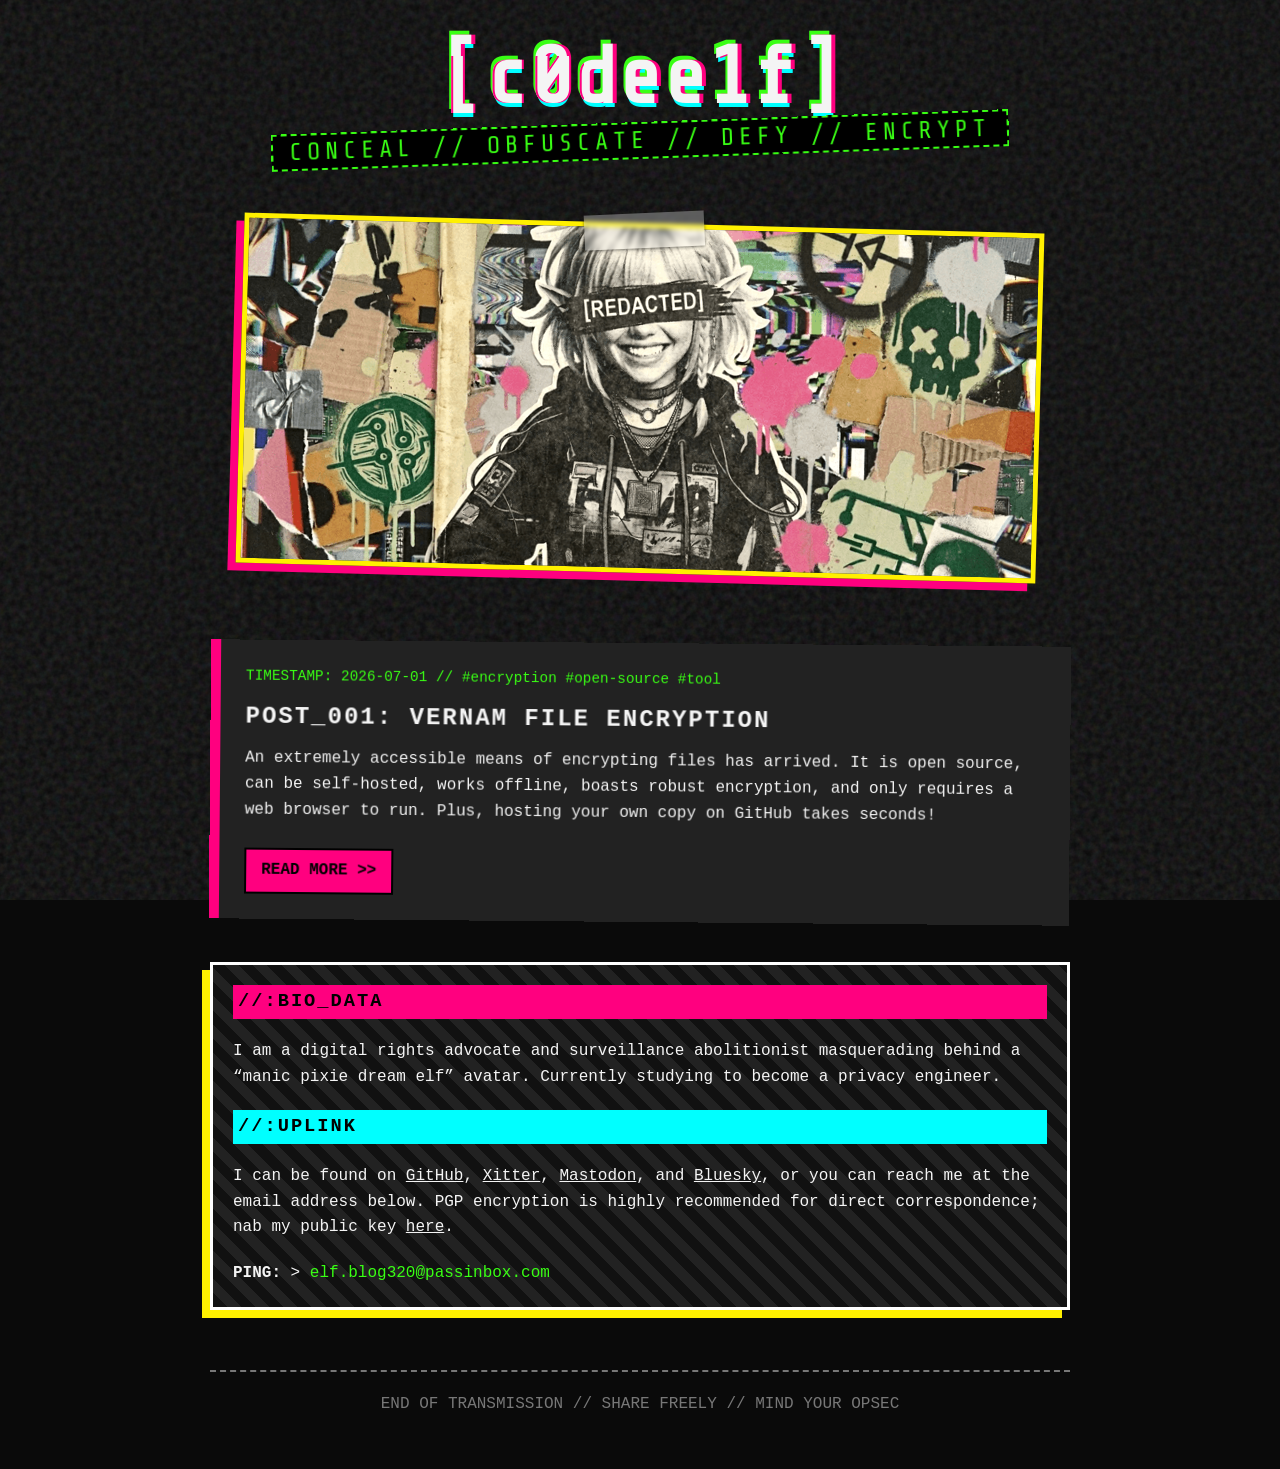
==== index.html @ 68ffd5a5 "Initial commit" ====
<!DOCTYPE html>
<html lang="en">
<head>
    <meta charset="UTF-8">
    <meta name="robots" content="index, follow">
    <meta name="viewport" content="width=device-width, initial-scale=1.0">
    <title>c0dee1f_comms//:CORE</title>
    <link rel="icon" type="image/png" sizes="32x32" href="favicon-32x32.png">
    <link rel="icon" type="image/png" sizes="16x16" href="favicon-16x16.png">
    <link rel="apple-touch-icon" sizes="180x180" href="apple-touch-icon.png">
    <link rel="manifest" href="site.webmanifest">
    <link rel="stylesheet" href="assets/css/style.css">
    <link href="https://fonts.googleapis.com/css2?family=Share+Tech+Mono&display=swap" rel="stylesheet">
</head>
<body>
    <div class="background-noise"></div>
    <header class="zine-header">
        <h1 class="glitch" data-text="[c0dee1f]">[c0dee1f]</h1>
        <p class="subtitle">CONCEAL // OBFUSCATE // DEFY // ENCRYPT</p>
    </header>
    <div class="mascot-container">
        <div class="tape"></div>
        <img src="assets/img/avatar.png" alt="A grinning, achromatic female elf wears a stylish hoodie in front of a vibrant, patchwork backdrop">
    </div>
    <div class="container">
        <main id="articles">  
            <article>
                <span class="article-meta">TIMESTAMP: 2026-07-01 // #encryption #open-source #tool</span>
                <h2 class="glitch-text" data-text="POST_001: VERNAM FILE ENCRYPTION">POST_001: VERNAM FILE ENCRYPTION</h2>
                <p>An extremely accessible means of encrypting files has arrived. It is open source, can be self-hosted, works offline, boasts robust encryption, and only requires a web browser to run. Plus, hosting your own copy on GitHub takes seconds!</p>
                <a href="post/001.html" class="read-more">READ MORE &gt;&gt;</a>
            </article>
        </main>
        <div class="sidebar-section">
            <h3 id="about" class="highlight-pink">//:BIO_DATA</h3>
            <p>I am a digital rights advocate and surveillance abolitionist masquerading behind a &ldquo;manic pixie dream elf&rdquo; avatar. Currently studying to become a privacy engineer.</p>
            <h3 id="contact" class="highlight-cyan">//:UPLINK</h3>
            <p>I can be found on <a href="https://github.com/c0dee1f" target="_blank" rel="noopener noreferrer">GitHub</a>, <a href="https://x.com/c0dee1f" target="_blank" rel="noopener noreferrer">Xitter</a>, <a href="https://infosec.exchange/@c0dee1f" target="_blank" rel="noopener noreferrer">Mastodon</a>, and <a href="https://bsky.app/profile/c0dee1f.bsky.social" target="_blank" rel="noopener noreferrer">Bluesky</a>, or you can reach me at the email address below. PGP encryption is highly recommended for direct correspondence; nab my public key <a href="assets/misc/publickey.asc">here</a>.</p>
            <p><strong>PING:</strong> &gt; <span style="color: var(--neon-green);">elf&#46;blog&#51;2&#48;&#64;&#112;assinbox&#46;com</span></p>
        </div>
        <footer>
            <p>END OF TRANSMISSION // SHARE FREELY // MIND YOUR OPSEC</p>
        </footer>
    </div>
    <script src="assets/js/script.js"></script>
</body>
</html>
---- assets/css/style.css ----
/* Color palette */
:root {
    --bg-dark: #0a0a0a;
    --neon-pink: #ff007f;
    --neon-green: #39ff14;
    --neon-cyan: #00ffff;
    --neon-yellow: #fff000;
    --paper: #f4f4f4;
    --paper-dark: #1a1a1a;
    --tape-gray: #777;
    --font-mono: 'Share Tech Mono', monospace;
}

* {
    box-sizing: border-box;
    margin: 0;
    padding: 0;
}

body {
    background-color: var(--bg-dark);
    color: var(--paper);
    font-family: var(--font-mono);
    overflow-x: hidden;
    position: relative;
    padding: 2rem;
}

a {
    color: inherit;
}

/* Simulated grain/noise background */
.background-noise {
    position: fixed;
    top: 0; left: 0; width: 100vw; height: 100vh;
    background-image: url('data:image/svg+xml,%3Csvg viewBox="0 0 200 200" xmlns="http://www.w3.org/2000/svg"%3E%3Cfilter id="noiseFilter"%3E%3CfeTurbulence type="fractalNoise" baseFrequency="0.65" numOctaves="3" stitchTiles="stitch"/%3E%3C/filter%3E%3Crect width="100%25" height="100%25" filter="url(%23noiseFilter)"/%3E%3C/svg%3E');
    opacity: 0.15;
    z-index: -1;
    pointer-events: none;
}

/* Header & glitch effect */
.zine-header {
    text-align: center;
    margin-bottom: 4rem;
    position: relative;
}

.glitch {
    font-size: 5rem;
    font-weight: bold;
    text-transform: lowercase;
    position: relative;
    color: var(--paper);
    text-shadow: 0.05em 0 0 var(--neon-pink), -0.025em -0.05em 0 var(--neon-green),
                 0.025em 0.05em 0 var(--neon-cyan);
    animation: glitch 1s infinite;
}

.glitch::before, .glitch::after {
    content: attr(data-text);
    position: absolute;
    top: 0;
    left: 0;
    width: 100%;
    height: 100%;
}

.glitch::before {
    left: 2px;
    text-shadow: -2px 0 var(--neon-pink);
    clip: rect(24px, 550px, 90px, 0);
    animation: glitch-anim-2 3s infinite linear alternate-reverse;
}

.glitch::after {
    left: -2px;
    text-shadow: -2px 0 var(--neon-cyan);
    clip: rect(85px, 550px, 140px, 0);
    animation: glitch-anim 2.5s infinite linear alternate-reverse;
}

.subtitle {
    font-size: 1.5rem;
    color: var(--neon-green);
    letter-spacing: 5px;
    background: #000;
    display: inline-block;
    padding: 0.2rem 1rem;
    border: 2px dashed var(--neon-green);
    transform: rotate(-2deg);
}

/* Glitch keyframes */
@keyframes glitch-anim {
    0% { clip: rect(44px, 9999px, 83px, 0); }
    20% { clip: rect(10px, 9999px, 98px, 0); }
    40% { clip: rect(61px, 9999px, 20px, 0); }
    60% { clip: rect(85px, 9999px, 51px, 0); }
    80% { clip: rect(27px, 9999px, 32px, 0); }
    100% { clip: rect(65px, 9999px, 88px, 0); }
}
@keyframes glitch-anim-2 {
    0% { clip: rect(29px, 9999px, 86px, 0); }
    20% { clip: rect(13px, 9999px, 14px, 0); }
    40% { clip: rect(72px, 9999px, 48px, 0); }
    60% { clip: rect(98px, 9999px, 60px, 0); }
    80% { clip: rect(4px, 9999px, 19px, 0); }
    100% { clip: rect(85px, 9999px, 41px, 0); }
}

/* Hero/mascot area */
.mascot-container {
    border: 5px solid var(--neon-yellow);
    background: #111;
    height: 350px;
    display: flex;
    align-items: center;
    justify-content: center;
    transform: rotate(1.5deg);
    margin: 0 auto;
    margin-bottom: 50px;
    position: relative;
    box-shadow: -8px 8px 0 var(--neon-pink);
    max-width: 800px;
}

.mascot-container img {
    width: 100%;
    height: 100%;
    object-fit: cover;
    filter: contrast(1.2) grayscale(0.2); /* Gives it a slightly gritty look */
}

/* Fake piece of tape holding the image down */
.tape {
    position: absolute;
    background: rgba(255, 255, 255, 0.3);
    height: 35px;
    width: 120px;
    top: -15px;
    left: 50%;
    transform: translateX(-50%) rotate(-4deg);
    backdrop-filter: blur(2px);
    z-index: 10;
    box-shadow: 0 1px 3px rgba(0,0,0,0.5);
}

/* Typography & Highlights */
h1, h2, h3 {
    text-transform: uppercase;
    font-weight: bold;
    letter-spacing: 2px;
}

.highlight-pink { background-color: var(--neon-pink); color: #000; padding: 2px 5px; }
.highlight-cyan { background-color: var(--neon-cyan); color: #000; padding: 2px 5px; }

.kaomoji {
    white-space: nowrap;
}

/* Layout container */
.container {
    max-width: 900px;
    margin: 0 auto;
    position: relative;
    color: #f4f4f4;
    font-family: 'Courier New', Courier, monospace;
    line-height: 1.6;
    overflow-x: hidden;
    padding: 20px;
}

/* Main content (stacked articles) */
main {
    display: flex;
    flex-direction: column;
    gap: 40px;
}

article {
    background: #222;
    padding: 25px;
    border-left: 10px solid var(--neon-pink);
    position: relative;
    transform: rotate(0.5deg);
}

article:nth-child(even) {
    border-left: none;
    border-right: 10px solid var(--neon-cyan);
    transform: rotate(-1deg);
}

article:nth-child(3n) {
    border-left: 10px solid var(--neon-green);
    transform: rotate(0.5deg);
}

article p {
    margin: 10px 0;
}

article img {
    max-width: 100%;
    height: auto;
    display: block;
    margin: 1rem 0;
}

.article-meta {
    font-size: 0.9rem;
    color: var(--neon-green);
    margin-bottom: 10px;
    display: block;
}

.read-more {
    display: inline-block;
    margin-top: 15px;
    padding: 8px 15px;
    background: var(--neon-pink);
    color: #000;
    text-decoration: none;
    font-weight: bold;
    text-transform: uppercase;
    border: 2px solid #000;
}

.read-more:hover {
    background: #000;
    color: var(--neon-pink);
    border-color: var(--neon-pink);
}

/* About & contact sections */
.sidebar-section {
    background: repeating-linear-gradient(
        45deg,
        #111,
        #111 10px,
        #222 10px,
        #222 20px
    );
    border: 3px solid #fff;
    padding: 20px;
    margin-top: 40px;
    box-shadow: -8px 8px 0 var(--neon-yellow);
}

.sidebar-section p {
    margin: 20px 0;
}

.sidebar-section p:last-child {
    margin-bottom: 0;
}

/* Footer section */
footer {
    margin-top: 60px;
    text-align: center;
    border-top: 2px dashed var(--tape-gray);
    padding-top: 20px;
    color: var(--tape-gray);
}
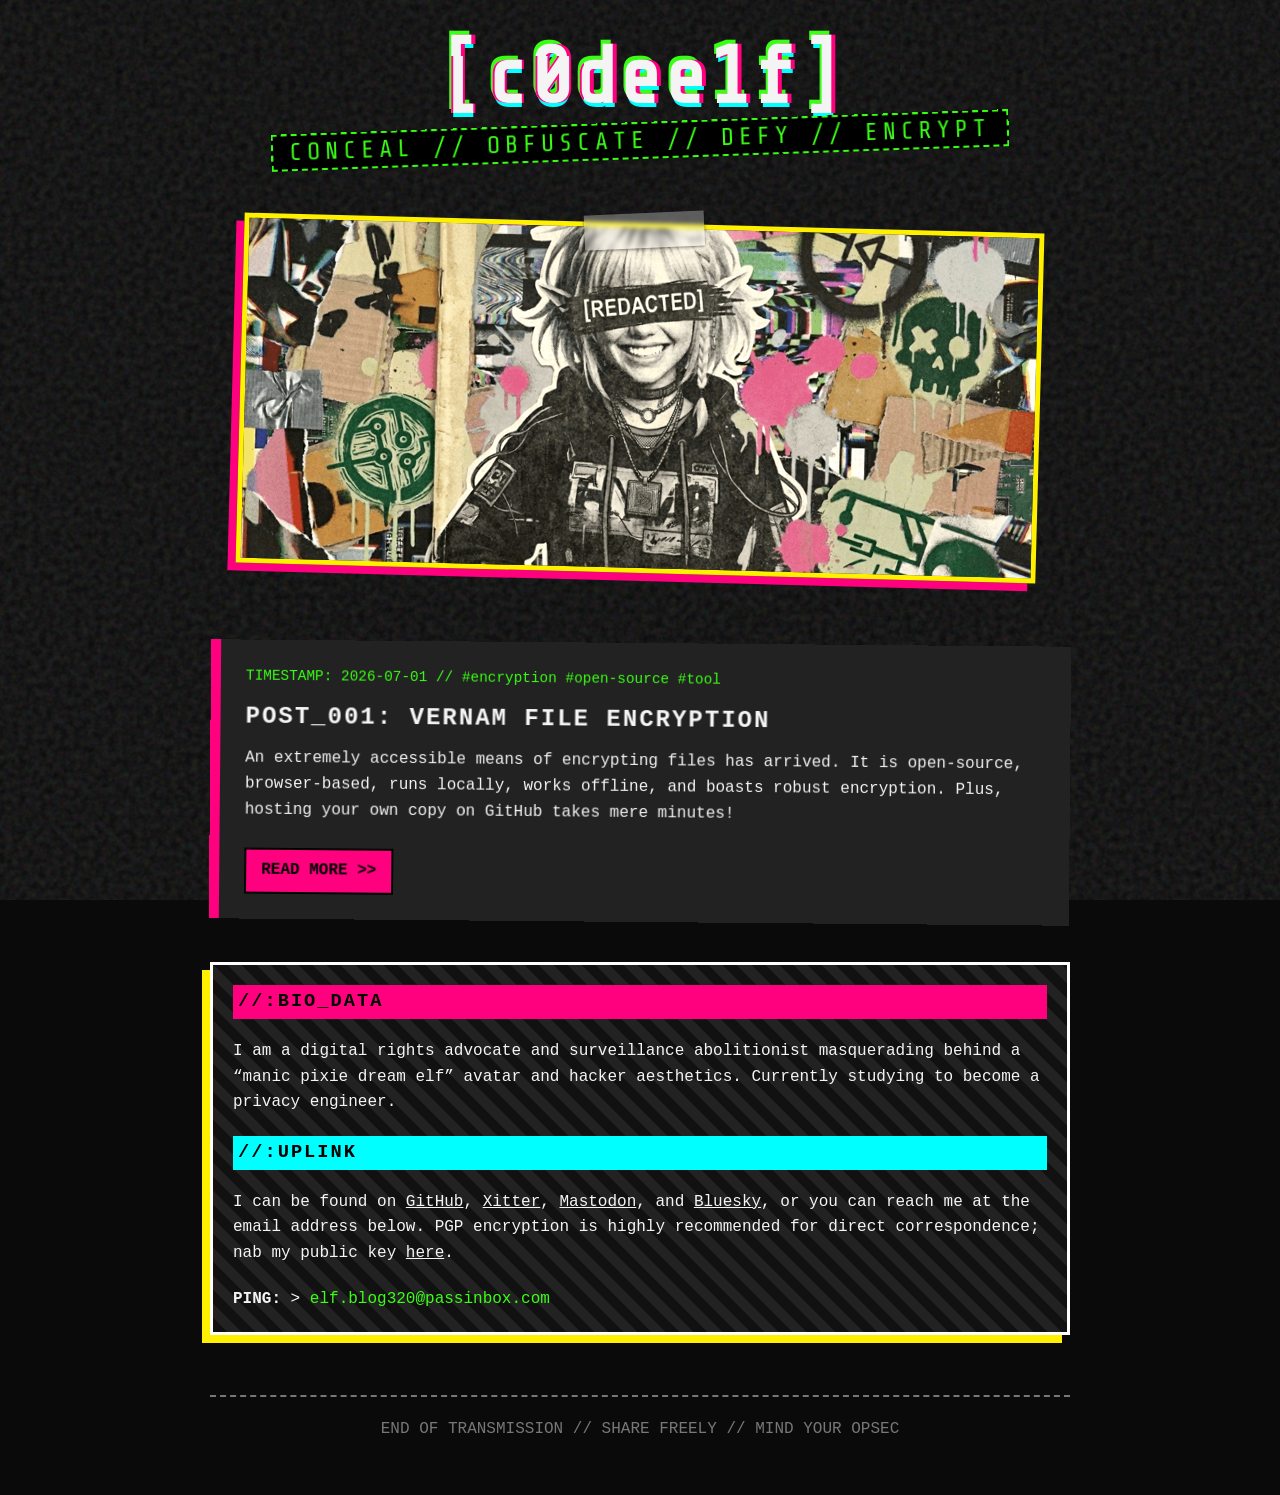
==== commit b4fc7f8e: "Modify index.html and post/001.html" ====
--- a/index.html
+++ b/index.html
@@ -27,13 +27,13 @@
             <article>
                 <span class="article-meta">TIMESTAMP: 2026-07-01 // #encryption #open-source #tool</span>
                 <h2 class="glitch-text" data-text="POST_001: VERNAM FILE ENCRYPTION">POST_001: VERNAM FILE ENCRYPTION</h2>
-                <p>An extremely accessible means of encrypting files has arrived. It is open source, can be self-hosted, works offline, boasts robust encryption, and only requires a web browser to run. Plus, hosting your own copy on GitHub takes seconds!</p>
+                <p>An extremely accessible means of encrypting files has arrived. It is open-source, browser-based, runs locally, works offline, and boasts robust encryption. Plus, hosting your own copy on GitHub takes mere minutes!</p>
                 <a href="post/001.html" class="read-more">READ MORE &gt;&gt;</a>
             </article>
         </main>
         <div class="sidebar-section">
             <h3 id="about" class="highlight-pink">//:BIO_DATA</h3>
-            <p>I am a digital rights advocate and surveillance abolitionist masquerading behind a &ldquo;manic pixie dream elf&rdquo; avatar. Currently studying to become a privacy engineer.</p>
+            <p>I am a digital rights advocate and surveillance abolitionist masquerading behind a &ldquo;manic pixie dream elf&rdquo; avatar and hacker aesthetics. Currently studying to become a privacy engineer.</p>
             <h3 id="contact" class="highlight-cyan">//:UPLINK</h3>
             <p>I can be found on <a href="https://github.com/c0dee1f" target="_blank" rel="noopener noreferrer">GitHub</a>, <a href="https://x.com/c0dee1f" target="_blank" rel="noopener noreferrer">Xitter</a>, <a href="https://infosec.exchange/@c0dee1f" target="_blank" rel="noopener noreferrer">Mastodon</a>, and <a href="https://bsky.app/profile/c0dee1f.bsky.social" target="_blank" rel="noopener noreferrer">Bluesky</a>, or you can reach me at the email address below. PGP encryption is highly recommended for direct correspondence; nab my public key <a href="assets/misc/publickey.asc">here</a>.</p>
             <p><strong>PING:</strong> &gt; <span style="color: var(--neon-green);">elf&#46;blog&#51;2&#48;&#64;&#112;assinbox&#46;com</span></p>
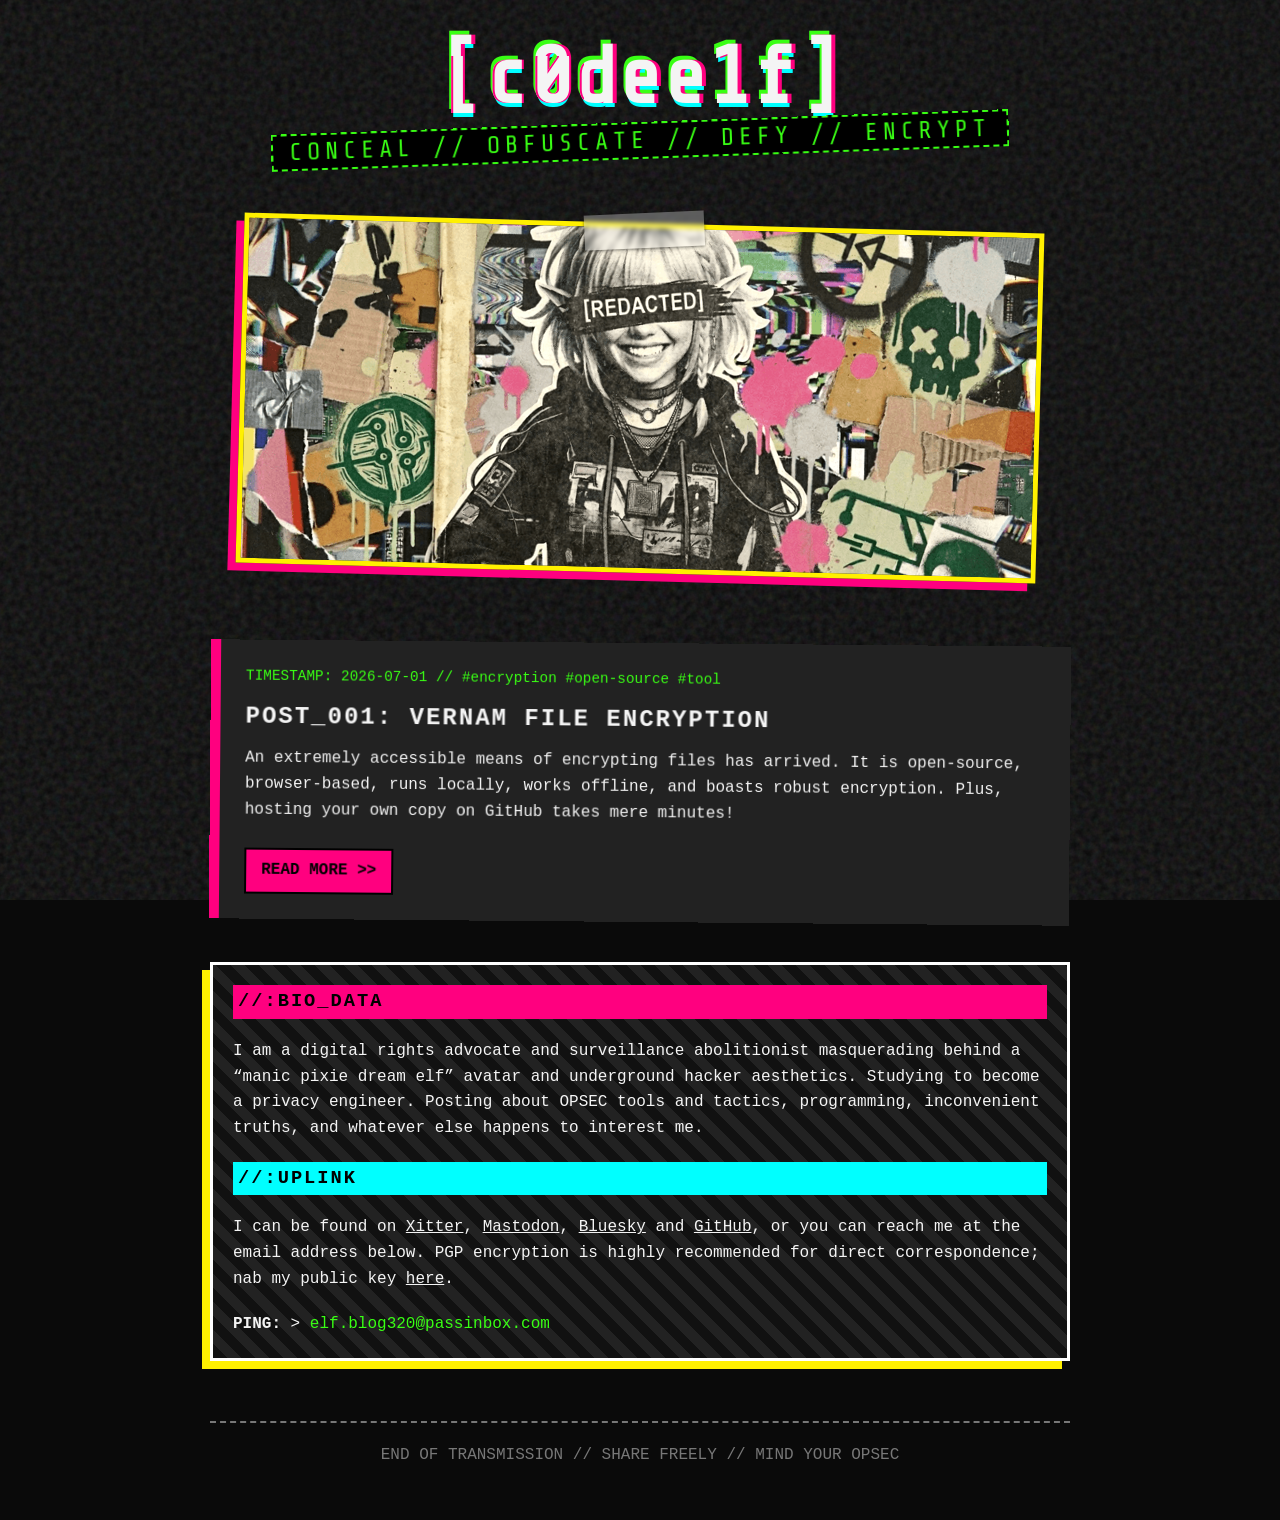
==== commit f9b827a6: "Modify index.html" ====
--- a/index.html
+++ b/index.html
@@ -9,6 +9,7 @@
     <link rel="icon" type="image/png" sizes="16x16" href="favicon-16x16.png">
     <link rel="apple-touch-icon" sizes="180x180" href="apple-touch-icon.png">
     <link rel="manifest" href="site.webmanifest">
+    <link rel="me" href="https://infosec.exchange/@c0dee1f">
     <link rel="stylesheet" href="assets/css/style.css">
     <link href="https://fonts.googleapis.com/css2?family=Share+Tech+Mono&display=swap" rel="stylesheet">
 </head>
@@ -33,9 +34,9 @@
         </main>
         <div class="sidebar-section">
             <h3 id="about" class="highlight-pink">//:BIO_DATA</h3>
-            <p>I am a digital rights advocate and surveillance abolitionist masquerading behind a &ldquo;manic pixie dream elf&rdquo; avatar and hacker aesthetics. Currently studying to become a privacy engineer.</p>
+            <p>I am a digital rights advocate and surveillance abolitionist masquerading behind a &ldquo;manic pixie dream elf&rdquo; avatar and underground hacker aesthetics. Studying to become a privacy engineer. Posting about OPSEC tools and tactics, programming, inconvenient truths, and whatever else happens to interest me.</p>
             <h3 id="contact" class="highlight-cyan">//:UPLINK</h3>
-            <p>I can be found on <a href="https://github.com/c0dee1f" target="_blank" rel="noopener noreferrer">GitHub</a>, <a href="https://x.com/c0dee1f" target="_blank" rel="noopener noreferrer">Xitter</a>, <a href="https://infosec.exchange/@c0dee1f" target="_blank" rel="noopener noreferrer">Mastodon</a>, and <a href="https://bsky.app/profile/c0dee1f.bsky.social" target="_blank" rel="noopener noreferrer">Bluesky</a>, or you can reach me at the email address below. PGP encryption is highly recommended for direct correspondence; nab my public key <a href="assets/misc/publickey.asc">here</a>.</p>
+            <p>I can be found on <a href="https://x.com/c0dee1f" target="_blank" rel="noopener noreferrer">Xitter</a>, <a href="https://infosec.exchange/@c0dee1f" target="_blank" rel="noopener noreferrer">Mastodon</a>, <a href="https://bsky.app/profile/c0dee1f.bsky.social" target="_blank" rel="noopener noreferrer">Bluesky</a> and <a href="https://github.com/c0dee1f" target="_blank" rel="noopener noreferrer">GitHub</a>, or you can reach me at the email address below. PGP encryption is highly recommended for direct correspondence; nab my public key <a href="assets/misc/publickey.asc">here</a>.</p>
             <p><strong>PING:</strong> &gt; <span style="color: var(--neon-green);">elf&#46;blog&#51;2&#48;&#64;&#112;assinbox&#46;com</span></p>
         </div>
         <footer>
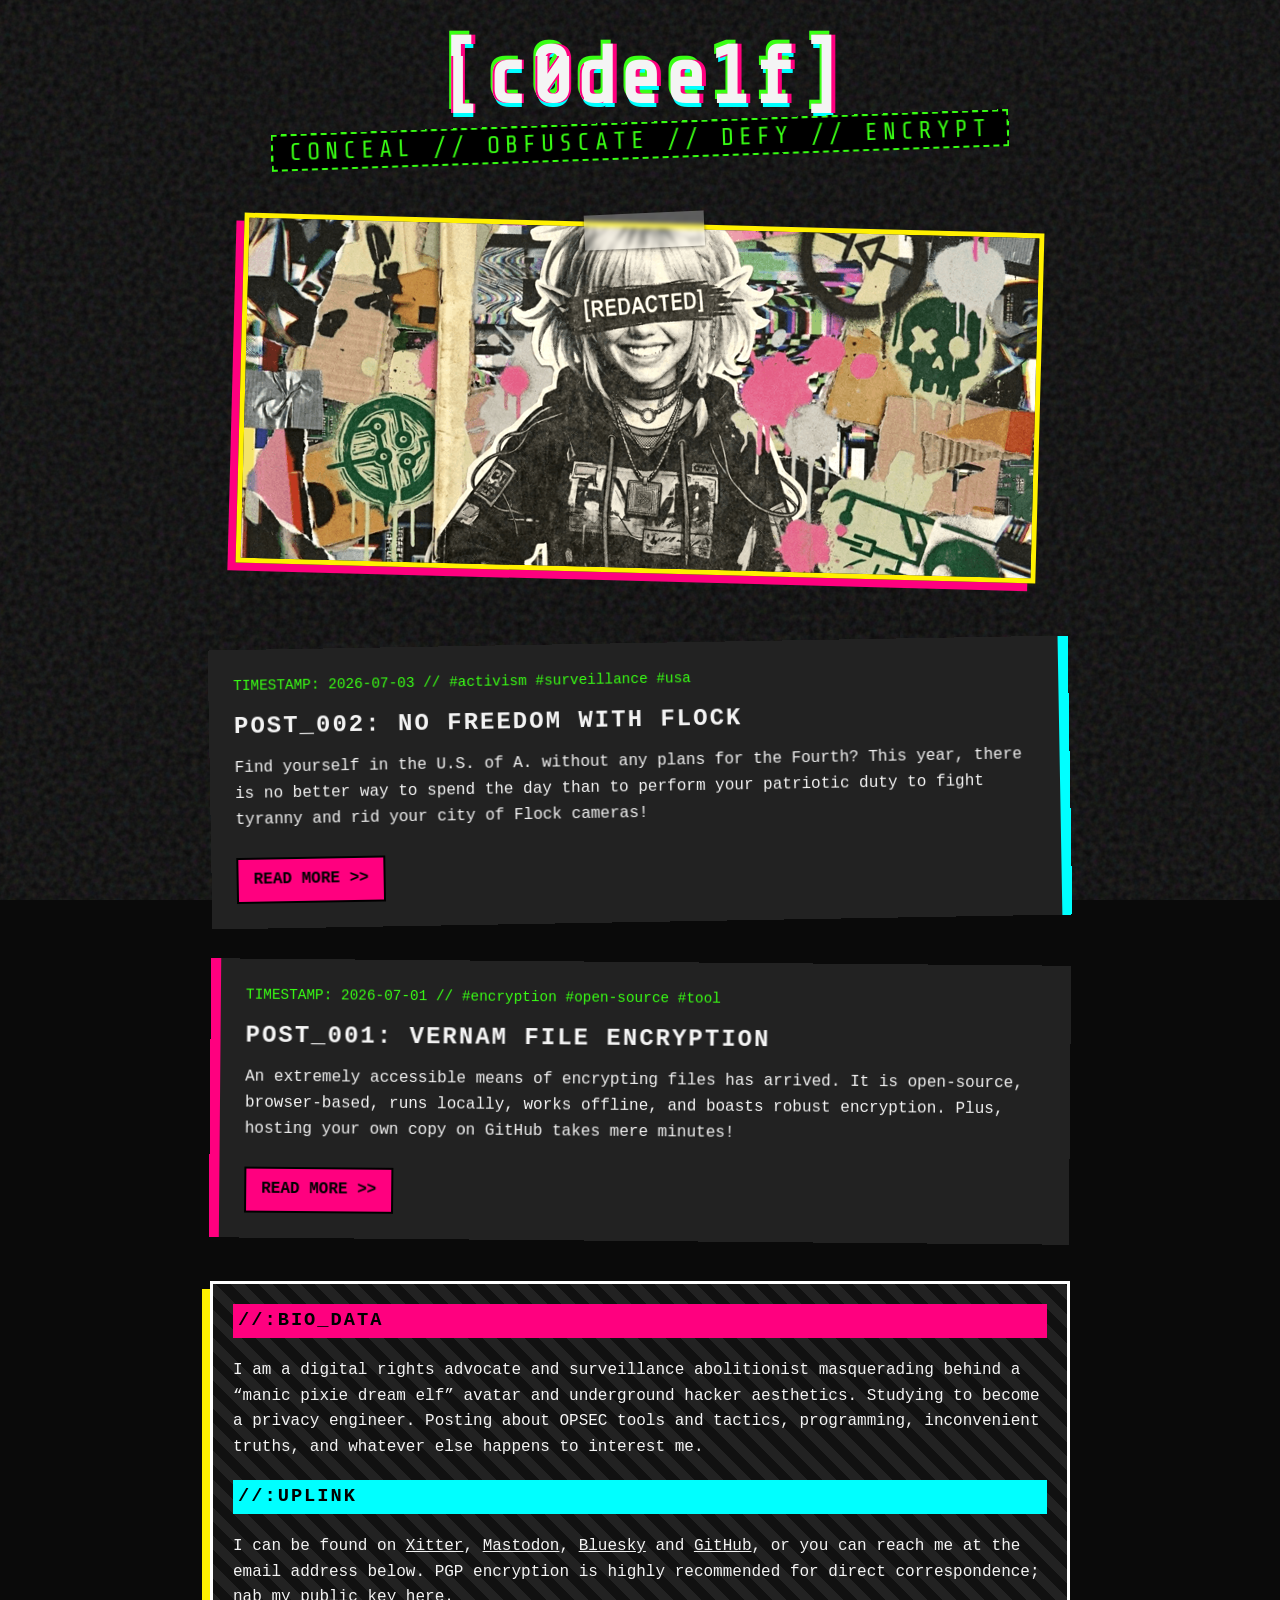
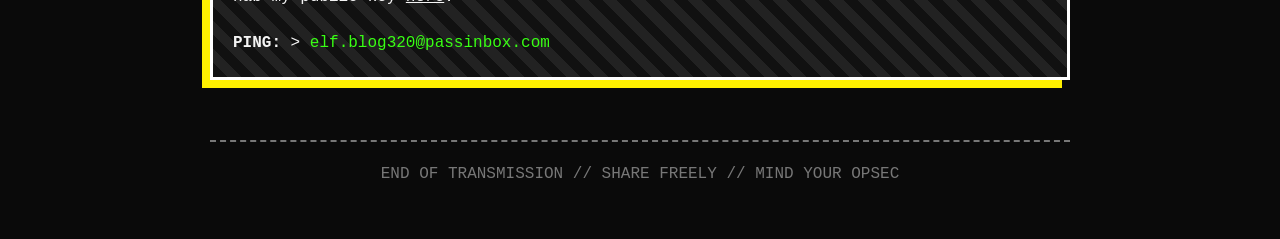
==== commit ed28eb44: "Add post/002.html" ====
--- a/index.html
+++ b/index.html
@@ -5,12 +5,11 @@
     <meta name="robots" content="index, follow">
     <meta name="viewport" content="width=device-width, initial-scale=1.0">
     <title>c0dee1f_comms//:CORE</title>
-    <link rel="icon" type="image/png" sizes="32x32" href="favicon-32x32.png">
-    <link rel="icon" type="image/png" sizes="16x16" href="favicon-16x16.png">
-    <link rel="apple-touch-icon" sizes="180x180" href="apple-touch-icon.png">
-    <link rel="manifest" href="site.webmanifest">
-    <link rel="me" href="https://infosec.exchange/@c0dee1f">
-    <link rel="stylesheet" href="assets/css/style.css">
+    <link rel="icon" type="image/png" sizes="32x32" href="/favicon-32x32.png">
+    <link rel="icon" type="image/png" sizes="16x16" href="/favicon-16x16.png">
+    <link rel="apple-touch-icon" sizes="180x180" href="/apple-touch-icon.png">
+    <link rel="manifest" href="/site.webmanifest">
+    <link rel="stylesheet" href="/assets/css/style.css">
     <link href="https://fonts.googleapis.com/css2?family=Share+Tech+Mono&display=swap" rel="stylesheet">
 </head>
 <body>
@@ -21,28 +20,34 @@
     </header>
     <div class="mascot-container">
         <div class="tape"></div>
-        <img src="assets/img/avatar.png" alt="A grinning, achromatic female elf wears a stylish hoodie in front of a vibrant, patchwork backdrop">
+        <img src="/assets/img/avatar.png" alt="A grinning, achromatic female elf wears a stylish hoodie in front of a vibrant, patchwork backdrop">
     </div>
     <div class="container">
         <main id="articles">  
             <article>
+                <span class="article-meta">TIMESTAMP: 2026-07-03 // #activism #surveillance #usa</span>
+                <h2 class="glitch-text" data-text="POST_002: NO FREEDOM WITH FLOCK">POST_002: NO FREEDOM WITH FLOCK</h2>
+                <p>Find yourself in the U.S. of A. without any plans for the Fourth? This year, there is no better way to spend the day than to perform your patriotic duty to fight tyranny and rid your city of Flock cameras!</p>
+                <a href="/post/002.html" class="read-more">READ MORE &gt;&gt;</a>
+            </article>
+            <article>
                 <span class="article-meta">TIMESTAMP: 2026-07-01 // #encryption #open-source #tool</span>
                 <h2 class="glitch-text" data-text="POST_001: VERNAM FILE ENCRYPTION">POST_001: VERNAM FILE ENCRYPTION</h2>
                 <p>An extremely accessible means of encrypting files has arrived. It is open-source, browser-based, runs locally, works offline, and boasts robust encryption. Plus, hosting your own copy on GitHub takes mere minutes!</p>
-                <a href="post/001.html" class="read-more">READ MORE &gt;&gt;</a>
+                <a href="/post/001.html" class="read-more">READ MORE &gt;&gt;</a>
             </article>
         </main>
         <div class="sidebar-section">
             <h3 id="about" class="highlight-pink">//:BIO_DATA</h3>
             <p>I am a digital rights advocate and surveillance abolitionist masquerading behind a &ldquo;manic pixie dream elf&rdquo; avatar and underground hacker aesthetics. Studying to become a privacy engineer. Posting about OPSEC tools and tactics, programming, inconvenient truths, and whatever else happens to interest me.</p>
             <h3 id="contact" class="highlight-cyan">//:UPLINK</h3>
-            <p>I can be found on <a href="https://x.com/c0dee1f" target="_blank" rel="noopener noreferrer">Xitter</a>, <a href="https://infosec.exchange/@c0dee1f" target="_blank" rel="noopener noreferrer">Mastodon</a>, <a href="https://bsky.app/profile/c0dee1f.bsky.social" target="_blank" rel="noopener noreferrer">Bluesky</a> and <a href="https://github.com/c0dee1f" target="_blank" rel="noopener noreferrer">GitHub</a>, or you can reach me at the email address below. PGP encryption is highly recommended for direct correspondence; nab my public key <a href="assets/misc/publickey.asc">here</a>.</p>
+            <p>I can be found on <a href="https://x.com/c0dee1f" target="_blank" rel="noopener noreferrer">Xitter</a>, <a href="https://infosec.exchange/@c0dee1f" target="_blank" rel="me noopener noreferrer">Mastodon</a>, <a href="https://bsky.app/profile/c0dee1f.bsky.social" target="_blank" rel="noopener noreferrer">Bluesky</a> and <a href="https://github.com/c0dee1f" target="_blank" rel="noopener noreferrer">GitHub</a>, or you can reach me at the email address below. PGP encryption is highly recommended for direct correspondence; nab my public key <a href="/assets/misc/publickey.asc">here</a>.</p>
             <p><strong>PING:</strong> &gt; <span style="color: var(--neon-green);">elf&#46;blog&#51;2&#48;&#64;&#112;assinbox&#46;com</span></p>
         </div>
         <footer>
             <p>END OF TRANSMISSION // SHARE FREELY // MIND YOUR OPSEC</p>
         </footer>
     </div>
-    <script src="assets/js/script.js"></script>
+    <script src="/assets/js/script.js"></script>
 </body>
 </html>
--- a/assets/css/style.css
+++ b/assets/css/style.css
@@ -147,7 +147,7 @@
     box-shadow: 0 1px 3px rgba(0,0,0,0.5);
 }
 
-/* Typography & Highlights */
+/* Typography & highlights */
 h1, h2, h3 {
     text-transform: uppercase;
     font-weight: bold;
@@ -183,18 +183,20 @@
 article {
     background: #222;
     padding: 25px;
+    position: relative;
+}
+
+article:nth-last-child(3n+1) {
     border-left: 10px solid var(--neon-pink);
-    position: relative;
     transform: rotate(0.5deg);
 }
 
-article:nth-child(even) {
-    border-left: none;
+article:nth-last-child(3n+2) {
     border-right: 10px solid var(--neon-cyan);
     transform: rotate(-1deg);
 }
 
-article:nth-child(3n) {
+article:nth-last-child(3n+3) {
     border-left: 10px solid var(--neon-green);
     transform: rotate(0.5deg);
 }
@@ -204,6 +206,8 @@
 }
 
 article img {
+    width: 75%;
+    min-width: 350px;
     max-width: 100%;
     height: auto;
     display: block;
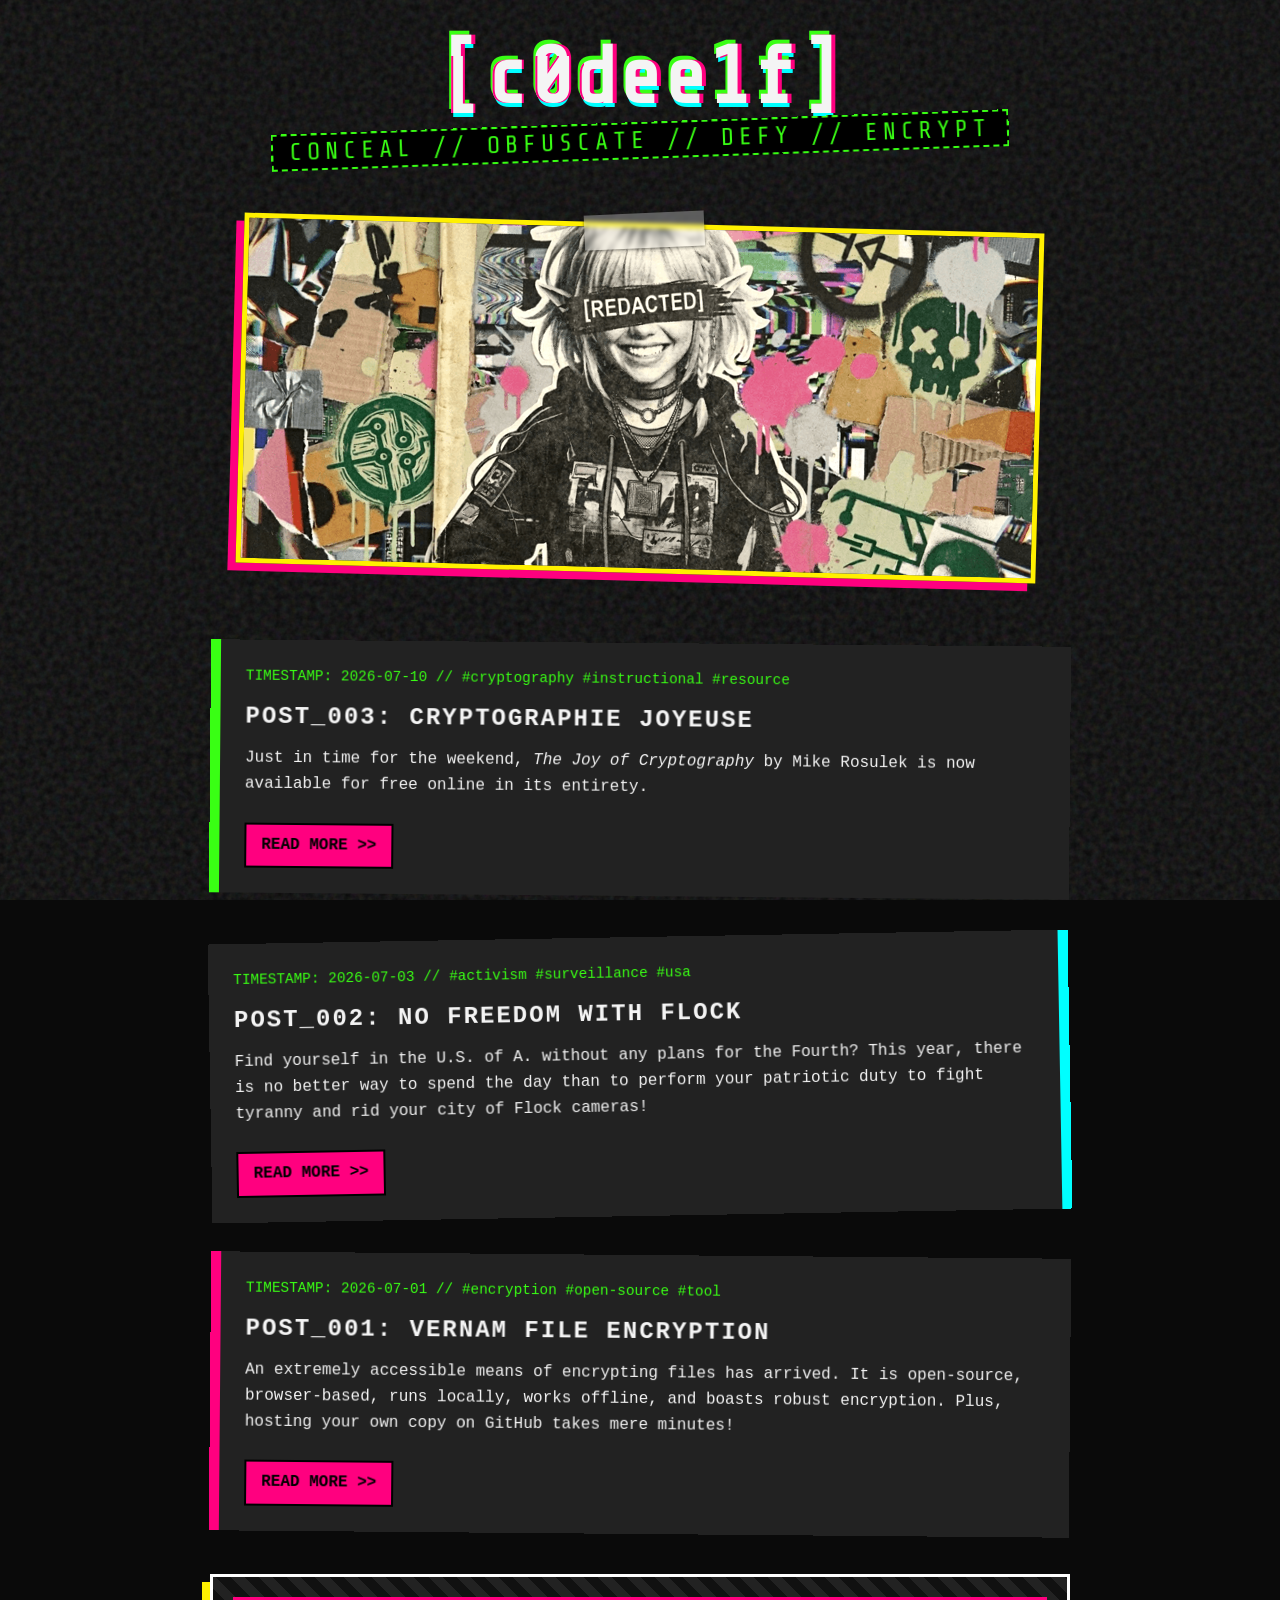
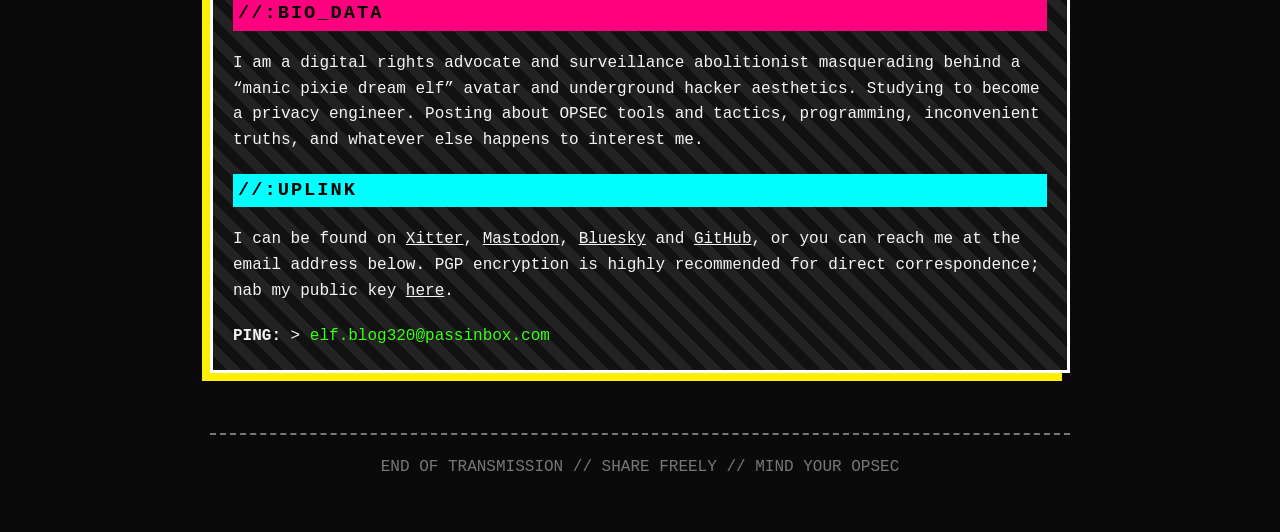
==== commit e0ceab19: "Add post/003.html" ====
--- a/index.html
+++ b/index.html
@@ -23,7 +23,13 @@
         <img src="/assets/img/avatar.png" alt="A grinning, achromatic female elf wears a stylish hoodie in front of a vibrant, patchwork backdrop">
     </div>
     <div class="container">
-        <main id="articles">  
+        <main id="articles">
+            <article>
+                <span class="article-meta">TIMESTAMP: 2026-07-10 // #cryptography #instructional #resource</span>
+                <h2 class="glitch-text" data-text="POST_003: CRYPTOGRAPHIE JOYEUSE">POST_003: CRYPTOGRAPHIE JOYEUSE</h2>
+                <p>Just in time for the weekend, <i>The Joy of Cryptography</i> by Mike Rosulek is now available for free online in its entirety.</p>
+                <a href="/post/003.html" class="read-more">READ MORE &gt;&gt;</a>
+            </article>
             <article>
                 <span class="article-meta">TIMESTAMP: 2026-07-03 // #activism #surveillance #usa</span>
                 <h2 class="glitch-text" data-text="POST_002: NO FREEDOM WITH FLOCK">POST_002: NO FREEDOM WITH FLOCK</h2>
